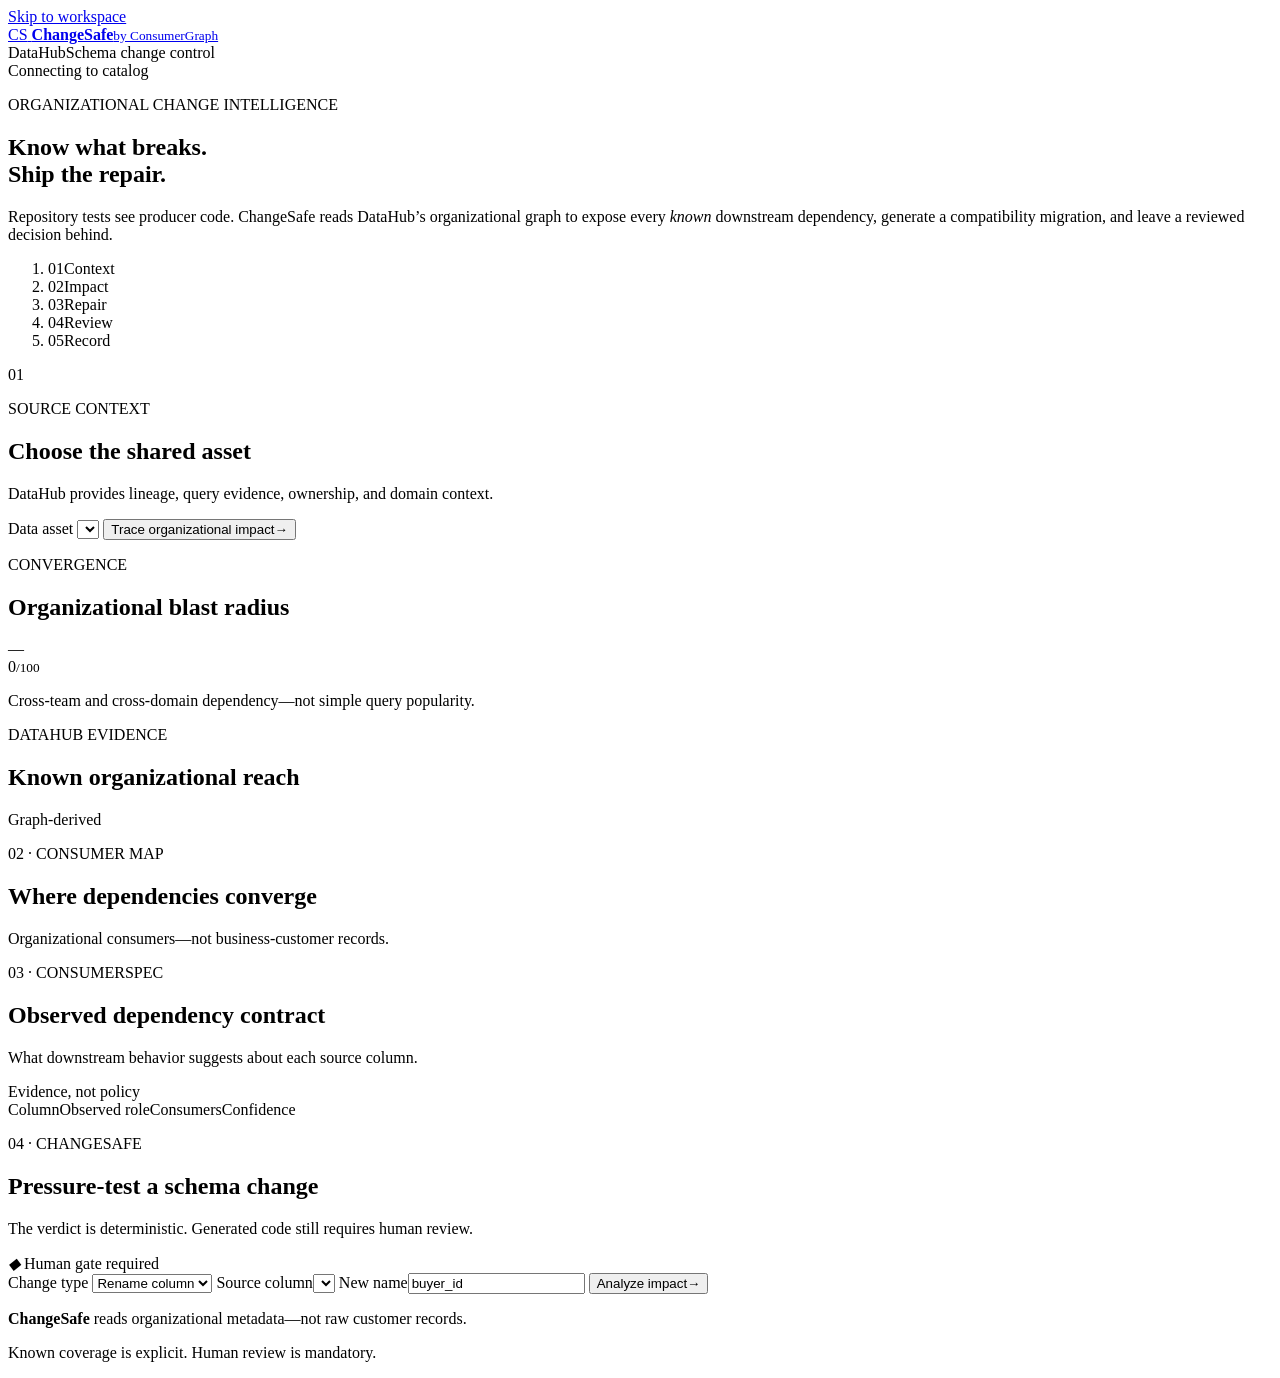
==== app/static/index.html @ 42986751 "Redesign ChangeSafe judge experience" ====
<!doctype html>
<html lang="en">
<head>
  <meta charset="utf-8">
  <meta name="viewport" content="width=device-width, initial-scale=1">
  <meta name="description" content="ChangeSafe turns DataHub dependency evidence into reviewable, tested schema migrations.">
  <title>ChangeSafe — DataHub-aware schema migrations</title>
  <link rel="stylesheet" href="/static/styles.css">
</head>
<body>
  <a class="skip-link" href="#workspace">Skip to workspace</a>

  <header class="topbar">
    <a class="brand" href="/" aria-label="ChangeSafe home">
      <span class="brand-mark" aria-hidden="true">CS</span>
      <span><strong>ChangeSafe</strong><small>by ConsumerGraph</small></span>
    </a>
    <div class="topbar-context" aria-label="Product context">
      <span>DataHub</span><i aria-hidden="true"></i><span>Schema change control</span>
    </div>
    <div id="runtime-status" class="runtime" role="status" aria-live="polite">
      <span class="runtime-dot" aria-hidden="true"></span>
      <span>Connecting to catalog</span>
    </div>
  </header>

  <main id="workspace">
    <section class="intro" aria-labelledby="page-title">
      <div>
        <p class="eyebrow">ORGANIZATIONAL CHANGE INTELLIGENCE</p>
        <h1 id="page-title">Know what breaks.<br><span>Ship the repair.</span></h1>
      </div>
      <p class="intro-copy">Repository tests see producer code. ChangeSafe reads DataHub’s organizational graph to expose every <em>known</em> downstream dependency, generate a compatibility migration, and leave a reviewed decision behind.</p>
    </section>

    <ol class="flow" aria-label="ChangeSafe workflow">
      <li class="active"><span>01</span>Context</li>
      <li><span>02</span>Impact</li>
      <li><span>03</span>Repair</li>
      <li><span>04</span>Review</li>
      <li><span>05</span>Record</li>
    </ol>

    <div id="global-error" class="banner banner-error hidden" role="alert"></div>

    <section class="source-panel panel" aria-labelledby="source-title">
      <div class="section-number" aria-hidden="true">01</div>
      <div class="source-copy">
        <p class="eyebrow muted">SOURCE CONTEXT</p>
        <h2 id="source-title">Choose the shared asset</h2>
        <p>DataHub provides lineage, query evidence, ownership, and domain context.</p>
      </div>
      <label class="field source-field">
        <span>Data asset</span>
        <select id="asset-select" aria-describedby="asset-details"></select>
      </label>
      <button id="discover-button" class="button button-primary" type="button">
        <span>Trace organizational impact</span><b aria-hidden="true">→</b>
      </button>
      <div id="asset-details" class="asset-details" aria-live="polite"></div>
    </section>

    <section id="overview" class="overview hidden" aria-labelledby="overview-title" aria-busy="false">
      <article class="score-panel panel">
        <div class="section-head compact">
          <div><p class="eyebrow muted">CONVERGENCE</p><h2 id="overview-title">Organizational blast radius</h2></div>
          <span id="risk" class="severity-badge">—</span>
        </div>
        <div class="score-wrap">
          <div class="score"><span id="score">0</span><small>/100</small></div>
          <p>Cross-team and cross-domain dependency—not simple query popularity.</p>
        </div>
      </article>
      <article class="reach-panel panel">
        <div class="section-head compact">
          <div><p class="eyebrow muted">DATAHUB EVIDENCE</p><h2>Known organizational reach</h2></div>
          <span class="evidence-tag"><i aria-hidden="true"></i>Graph-derived</span>
        </div>
        <div id="metrics" class="metrics"></div>
      </article>
    </section>

    <section id="consumer-section" class="panel hidden" aria-labelledby="consumer-title">
      <div class="section-head">
        <div>
          <p class="eyebrow muted">02 · CONSUMER MAP</p>
          <h2 id="consumer-title">Where dependencies converge</h2>
          <p class="section-description">Organizational consumers—not business-customer records.</p>
        </div>
        <span id="consumer-count" class="count-pill"></span>
      </div>
      <div class="graph-shell">
        <div id="source-node" class="source-node"></div>
        <div class="graph-connector" aria-hidden="true"><span></span></div>
        <div id="consumers" class="consumer-grid"></div>
      </div>
    </section>

    <section id="contract-section" class="panel hidden" aria-labelledby="contract-title">
      <div class="section-head">
        <div>
          <p class="eyebrow muted">03 · CONSUMERSPEC</p>
          <h2 id="contract-title">Observed dependency contract</h2>
          <p class="section-description">What downstream behavior suggests about each source column.</p>
        </div>
        <span class="evidence-pill">Evidence, not policy</span>
      </div>
      <div class="table-shell">
        <div class="contract-header" aria-hidden="true"><span>Column</span><span>Observed role</span><span>Consumers</span><span>Confidence</span></div>
        <div id="contract" class="contract-table"></div>
      </div>
    </section>

    <section id="change-section" class="change-panel panel hidden" aria-labelledby="change-title">
      <div class="section-head">
        <div>
          <p class="eyebrow muted">04 · CHANGESAFE</p>
          <h2 id="change-title">Pressure-test a schema change</h2>
          <p class="section-description">The verdict is deterministic. Generated code still requires human review.</p>
        </div>
        <span class="human-gate"><i aria-hidden="true">◆</i> Human gate required</span>
      </div>
      <form id="change-form" class="change-form">
        <label class="field"><span>Change type</span>
          <select id="change-kind">
            <option value="rename">Rename column</option>
            <option value="remove">Remove column</option>
            <option value="type_change">Change type</option>
          </select>
        </label>
        <label class="field"><span>Source column</span><select id="column-select"></select></label>
        <label id="new-value-label" class="field"><span>New name</span><input id="new-value" value="buyer_id" required autocomplete="off"></label>
        <button id="analyze-button" class="button button-primary" type="submit"><span>Analyze impact</span><b aria-hidden="true">→</b></button>
      </form>
      <div id="analysis" class="analysis hidden" aria-live="polite"></div>
    </section>

    <footer>
      <p><strong>ChangeSafe</strong> reads organizational metadata—not raw customer records.</p>
      <p>Known coverage is explicit. Human review is mandatory.</p>
    </footer>
  </main>
  <script src="/static/app.js"></script>
</body>
</html>
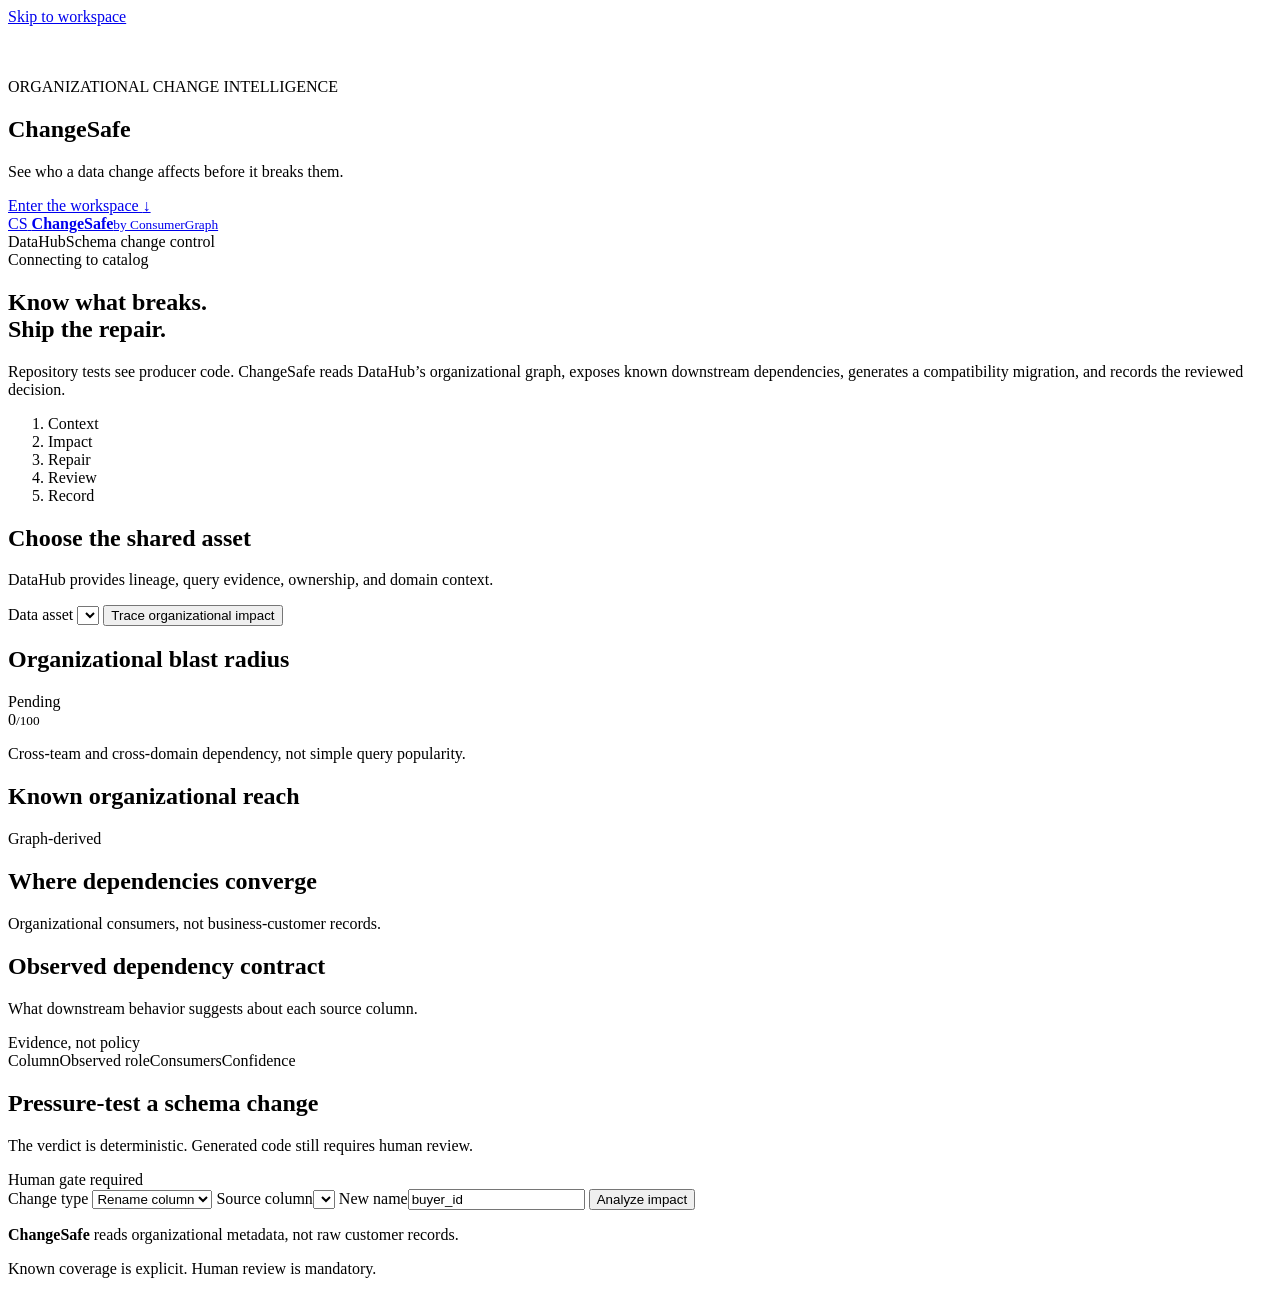
==== commit 448b02f1: "Redesign ChangeSafe interface and hero" ====
--- a/app/static/index.html
+++ b/app/static/index.html
@@ -4,11 +4,30 @@
   <meta charset="utf-8">
   <meta name="viewport" content="width=device-width, initial-scale=1">
   <meta name="description" content="ChangeSafe turns DataHub dependency evidence into reviewable, tested schema migrations.">
-  <title>ChangeSafe — DataHub-aware schema migrations</title>
+  <meta property="og:title" content="ChangeSafe by ConsumerGraph">
+  <meta property="og:description" content="See who a data change affects before it breaks them.">
+  <meta property="og:image" content="/static/changesafe-hands.png">
+  <link rel="preload" href="/static/changesafe-hands.png" as="image">
+  <title>ChangeSafe - DataHub-aware schema migrations</title>
   <link rel="stylesheet" href="/static/styles.css">
 </head>
 <body>
   <a class="skip-link" href="#workspace">Skip to workspace</a>
+
+  <section id="hero" class="hero-scroll" aria-labelledby="hero-title">
+    <div class="hero-sticky">
+      <div class="hero-art" aria-hidden="true">
+        <div class="hero-half hero-half-left"><img class="hero-hand hero-hand-left" src="/static/changesafe-hands.png" alt=""></div>
+        <div class="hero-half hero-half-right"><img class="hero-hand hero-hand-right" src="/static/changesafe-hands.png" alt=""></div>
+      </div>
+      <div class="hero-reveal">
+        <p class="hero-kicker">ORGANIZATIONAL CHANGE INTELLIGENCE</p>
+        <h1 id="hero-title">ChangeSafe</h1>
+        <p class="hero-tagline">See who a data change affects before it breaks them.</p>
+        <a class="hero-enter" href="#workspace">Enter the workspace <span aria-hidden="true">&darr;</span></a>
+      </div>
+    </div>
+  </section>
 
   <header class="topbar">
     <a class="brand" href="/" aria-label="ChangeSafe home">
@@ -27,26 +46,23 @@
   <main id="workspace">
     <section class="intro" aria-labelledby="page-title">
       <div>
-        <p class="eyebrow">ORGANIZATIONAL CHANGE INTELLIGENCE</p>
-        <h1 id="page-title">Know what breaks.<br><span>Ship the repair.</span></h1>
+        <h2 id="page-title" class="workspace-title">Know what breaks.<br><span>Ship the repair.</span></h2>
       </div>
-      <p class="intro-copy">Repository tests see producer code. ChangeSafe reads DataHub’s organizational graph to expose every <em>known</em> downstream dependency, generate a compatibility migration, and leave a reviewed decision behind.</p>
+      <p class="intro-copy">Repository tests see producer code. ChangeSafe reads DataHub’s organizational graph, exposes known downstream dependencies, generates a compatibility migration, and records the reviewed decision.</p>
     </section>
 
     <ol class="flow" aria-label="ChangeSafe workflow">
-      <li class="active"><span>01</span>Context</li>
-      <li><span>02</span>Impact</li>
-      <li><span>03</span>Repair</li>
-      <li><span>04</span>Review</li>
-      <li><span>05</span>Record</li>
+      <li class="active">Context</li>
+      <li>Impact</li>
+      <li>Repair</li>
+      <li>Review</li>
+      <li>Record</li>
     </ol>
 
     <div id="global-error" class="banner banner-error hidden" role="alert"></div>
 
     <section class="source-panel panel" aria-labelledby="source-title">
-      <div class="section-number" aria-hidden="true">01</div>
       <div class="source-copy">
-        <p class="eyebrow muted">SOURCE CONTEXT</p>
         <h2 id="source-title">Choose the shared asset</h2>
         <p>DataHub provides lineage, query evidence, ownership, and domain context.</p>
       </div>
@@ -55,7 +71,7 @@
         <select id="asset-select" aria-describedby="asset-details"></select>
       </label>
       <button id="discover-button" class="button button-primary" type="button">
-        <span>Trace organizational impact</span><b aria-hidden="true">→</b>
+        <span>Trace organizational impact</span>
       </button>
       <div id="asset-details" class="asset-details" aria-live="polite"></div>
     </section>
@@ -63,17 +79,17 @@
     <section id="overview" class="overview hidden" aria-labelledby="overview-title" aria-busy="false">
       <article class="score-panel panel">
         <div class="section-head compact">
-          <div><p class="eyebrow muted">CONVERGENCE</p><h2 id="overview-title">Organizational blast radius</h2></div>
-          <span id="risk" class="severity-badge">—</span>
+          <div><h2 id="overview-title">Organizational blast radius</h2></div>
+          <span id="risk" class="severity-badge">Pending</span>
         </div>
         <div class="score-wrap">
           <div class="score"><span id="score">0</span><small>/100</small></div>
-          <p>Cross-team and cross-domain dependency—not simple query popularity.</p>
+          <p>Cross-team and cross-domain dependency, not simple query popularity.</p>
         </div>
       </article>
       <article class="reach-panel panel">
         <div class="section-head compact">
-          <div><p class="eyebrow muted">DATAHUB EVIDENCE</p><h2>Known organizational reach</h2></div>
+          <div><h2>Known organizational reach</h2></div>
           <span class="evidence-tag"><i aria-hidden="true"></i>Graph-derived</span>
         </div>
         <div id="metrics" class="metrics"></div>
@@ -83,9 +99,8 @@
     <section id="consumer-section" class="panel hidden" aria-labelledby="consumer-title">
       <div class="section-head">
         <div>
-          <p class="eyebrow muted">02 · CONSUMER MAP</p>
           <h2 id="consumer-title">Where dependencies converge</h2>
-          <p class="section-description">Organizational consumers—not business-customer records.</p>
+          <p class="section-description">Organizational consumers, not business-customer records.</p>
         </div>
         <span id="consumer-count" class="count-pill"></span>
       </div>
@@ -99,7 +114,6 @@
     <section id="contract-section" class="panel hidden" aria-labelledby="contract-title">
       <div class="section-head">
         <div>
-          <p class="eyebrow muted">03 · CONSUMERSPEC</p>
           <h2 id="contract-title">Observed dependency contract</h2>
           <p class="section-description">What downstream behavior suggests about each source column.</p>
         </div>
@@ -114,11 +128,10 @@
     <section id="change-section" class="change-panel panel hidden" aria-labelledby="change-title">
       <div class="section-head">
         <div>
-          <p class="eyebrow muted">04 · CHANGESAFE</p>
           <h2 id="change-title">Pressure-test a schema change</h2>
           <p class="section-description">The verdict is deterministic. Generated code still requires human review.</p>
         </div>
-        <span class="human-gate"><i aria-hidden="true">◆</i> Human gate required</span>
+        <span class="human-gate">Human gate required</span>
       </div>
       <form id="change-form" class="change-form">
         <label class="field"><span>Change type</span>
@@ -130,13 +143,13 @@
         </label>
         <label class="field"><span>Source column</span><select id="column-select"></select></label>
         <label id="new-value-label" class="field"><span>New name</span><input id="new-value" value="buyer_id" required autocomplete="off"></label>
-        <button id="analyze-button" class="button button-primary" type="submit"><span>Analyze impact</span><b aria-hidden="true">→</b></button>
+        <button id="analyze-button" class="button button-primary" type="submit"><span>Analyze impact</span></button>
       </form>
       <div id="analysis" class="analysis hidden" aria-live="polite"></div>
     </section>
 
     <footer>
-      <p><strong>ChangeSafe</strong> reads organizational metadata—not raw customer records.</p>
+      <p><strong>ChangeSafe</strong> reads organizational metadata, not raw customer records.</p>
       <p>Known coverage is explicit. Human review is mandatory.</p>
     </footer>
   </main>
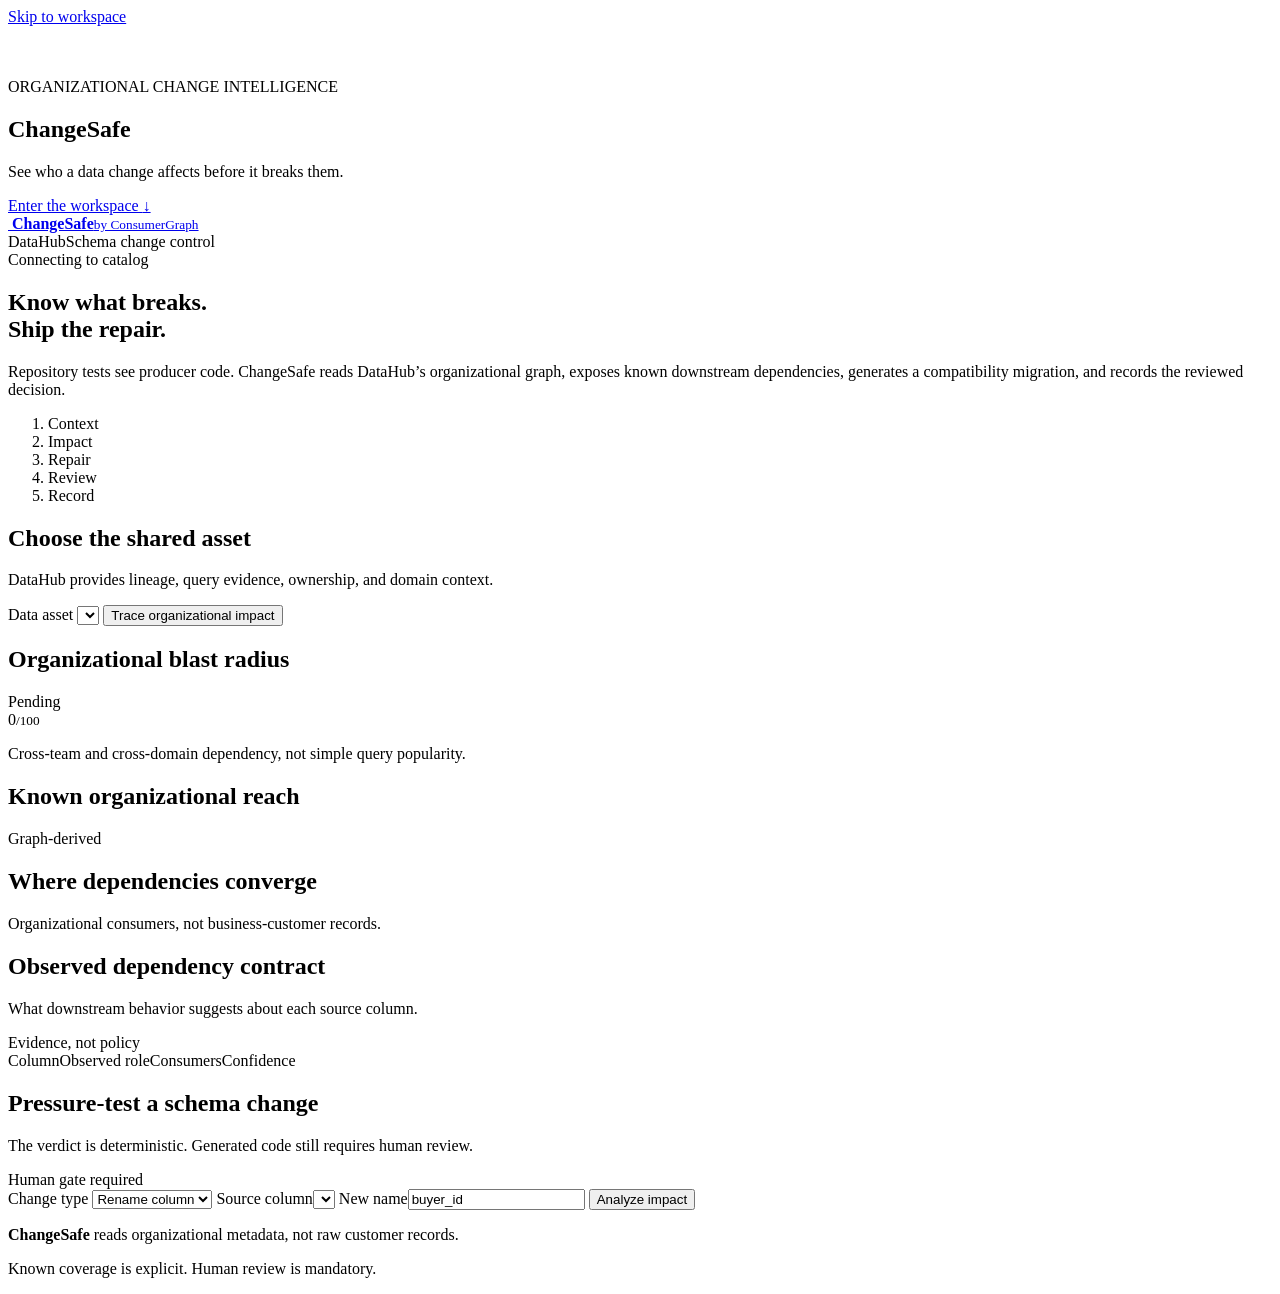
==== commit 8bad8ff2: "Add ChangeSafe logo and favicon" ====
--- a/app/static/index.html
+++ b/app/static/index.html
@@ -8,6 +8,7 @@
   <meta property="og:description" content="See who a data change affects before it breaks them.">
   <meta property="og:image" content="/static/changesafe-hands.png">
   <link rel="preload" href="/static/changesafe-hands.png" as="image">
+  <link rel="icon" type="image/svg+xml" href="/static/changesafe-logo.svg">
   <title>ChangeSafe - DataHub-aware schema migrations</title>
   <link rel="stylesheet" href="/static/styles.css">
 </head>
@@ -31,7 +32,7 @@
 
   <header class="topbar">
     <a class="brand" href="/" aria-label="ChangeSafe home">
-      <span class="brand-mark" aria-hidden="true">CS</span>
+      <img class="brand-mark" src="/static/changesafe-logo.svg" alt="">
       <span><strong>ChangeSafe</strong><small>by ConsumerGraph</small></span>
     </a>
     <div class="topbar-context" aria-label="Product context">
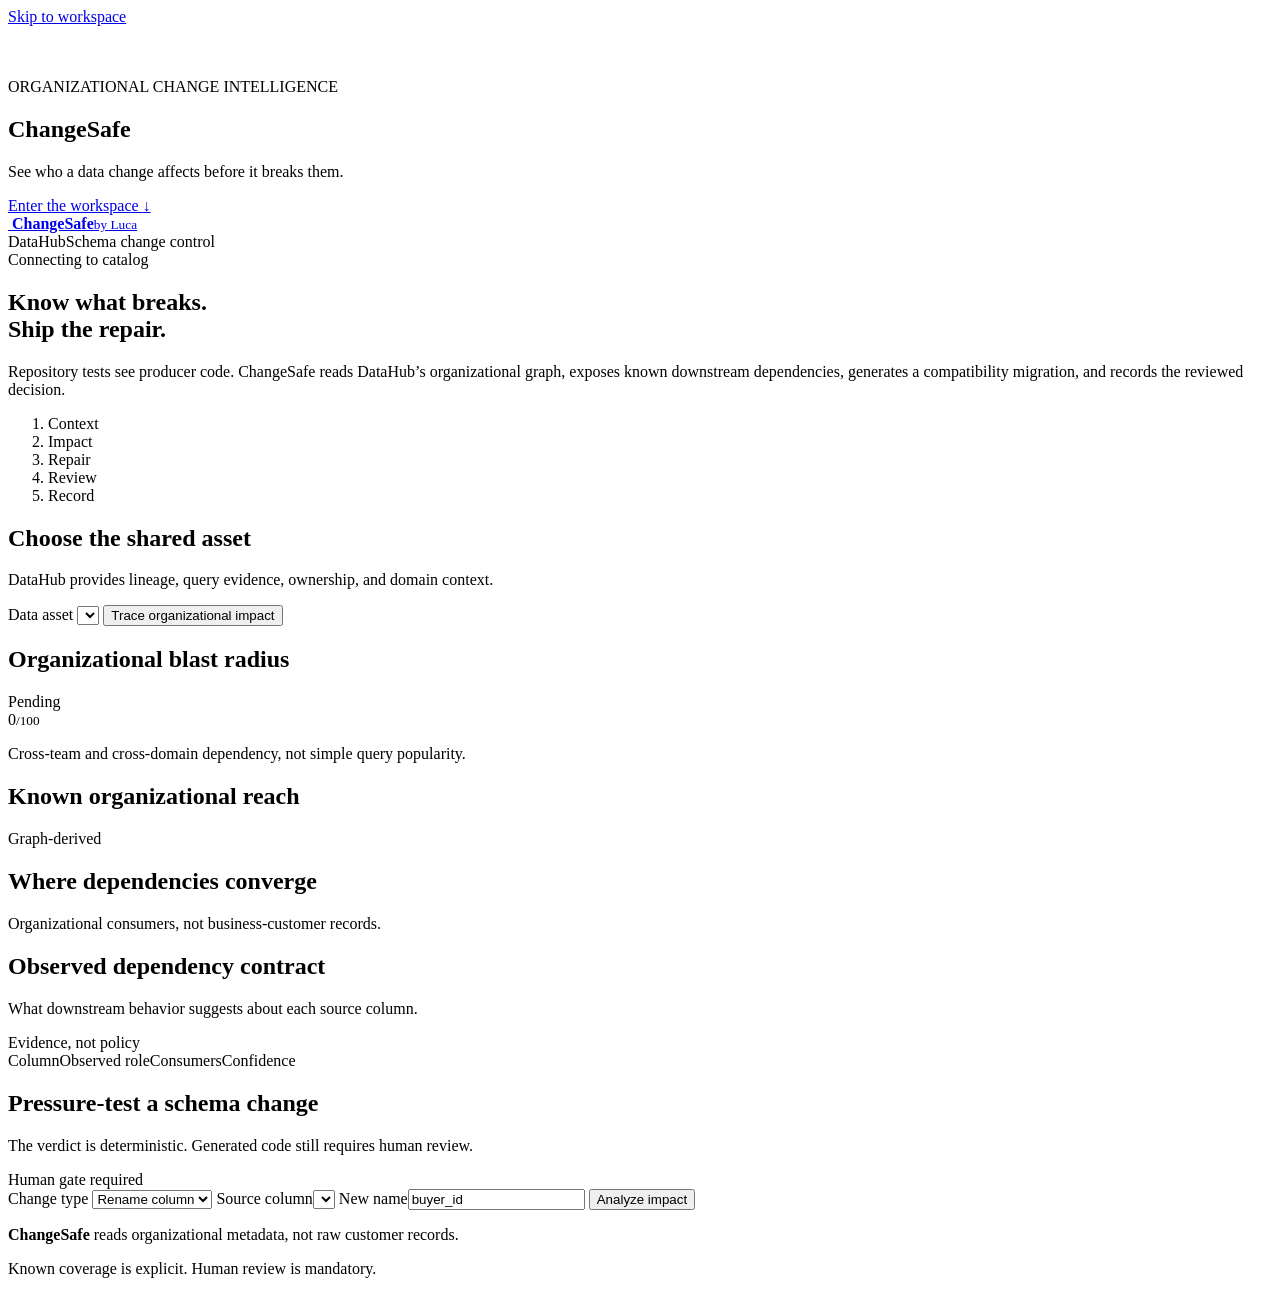
==== commit a412bd41: "Rebrand platform as Luca" ====
--- a/app/static/index.html
+++ b/app/static/index.html
@@ -4,7 +4,7 @@
   <meta charset="utf-8">
   <meta name="viewport" content="width=device-width, initial-scale=1">
   <meta name="description" content="ChangeSafe turns DataHub dependency evidence into reviewable, tested schema migrations.">
-  <meta property="og:title" content="ChangeSafe by ConsumerGraph">
+  <meta property="og:title" content="ChangeSafe by Luca">
   <meta property="og:description" content="See who a data change affects before it breaks them.">
   <meta property="og:image" content="/static/changesafe-hands.png">
   <link rel="preload" href="/static/changesafe-hands.png" as="image">
@@ -33,7 +33,7 @@
   <header class="topbar">
     <a class="brand" href="/" aria-label="ChangeSafe home">
       <img class="brand-mark" src="/static/changesafe-logo.svg" alt="">
-      <span><strong>ChangeSafe</strong><small>by ConsumerGraph</small></span>
+      <span><strong>ChangeSafe</strong><small>by Luca</small></span>
     </a>
     <div class="topbar-context" aria-label="Product context">
       <span>DataHub</span><i aria-hidden="true"></i><span>Schema change control</span>
